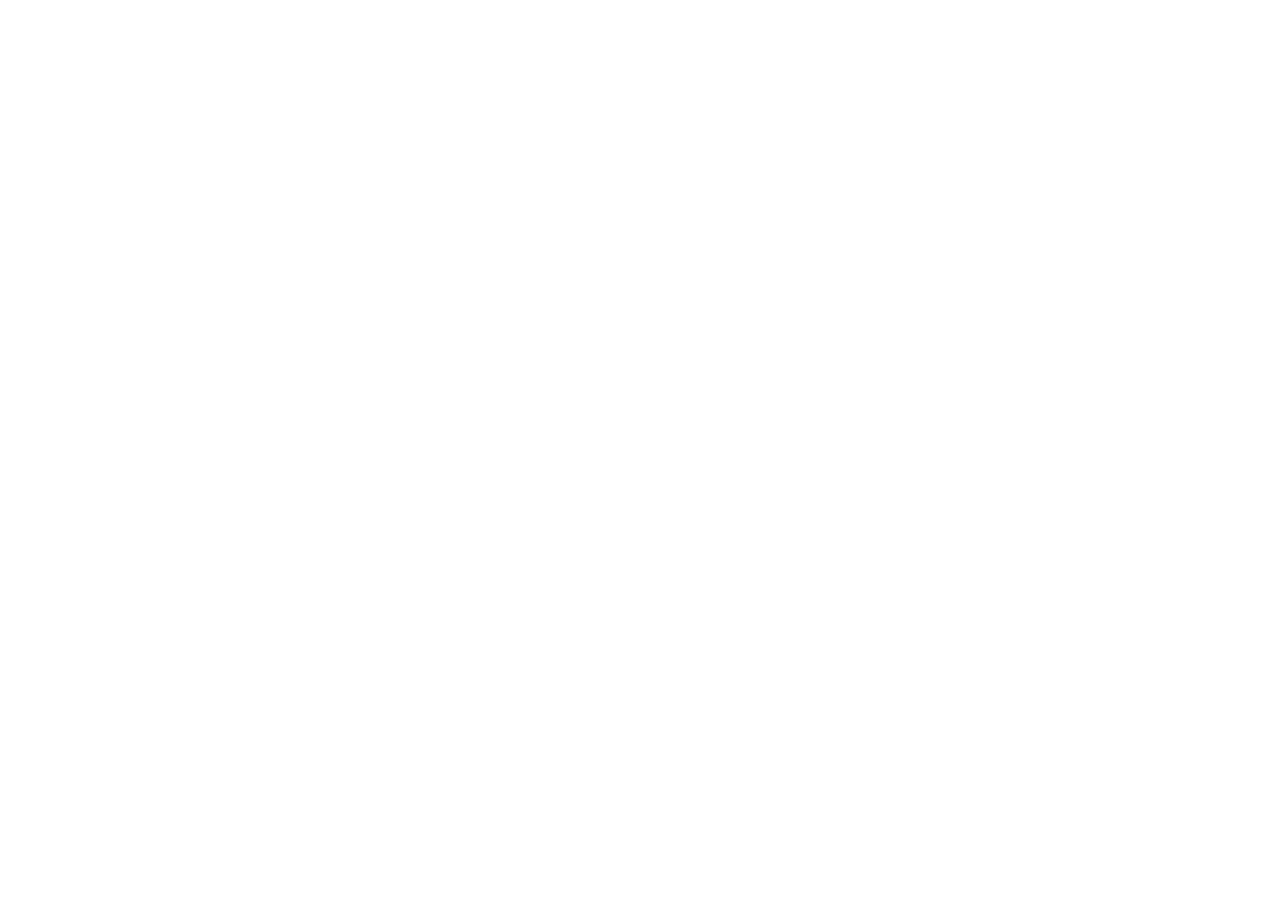
==== index.html @ acba2df4 "Inicio de proyecto masterdots" ====
<!DOCTYPE html>
<html lang="es">
<head>
    <meta charset="UTF-8">
    <meta name="viewport" content="width=device-width, initial-scale=1.0">
    <title>Masterdots Game</title>
</head>
<body>
    
</body>
</html>
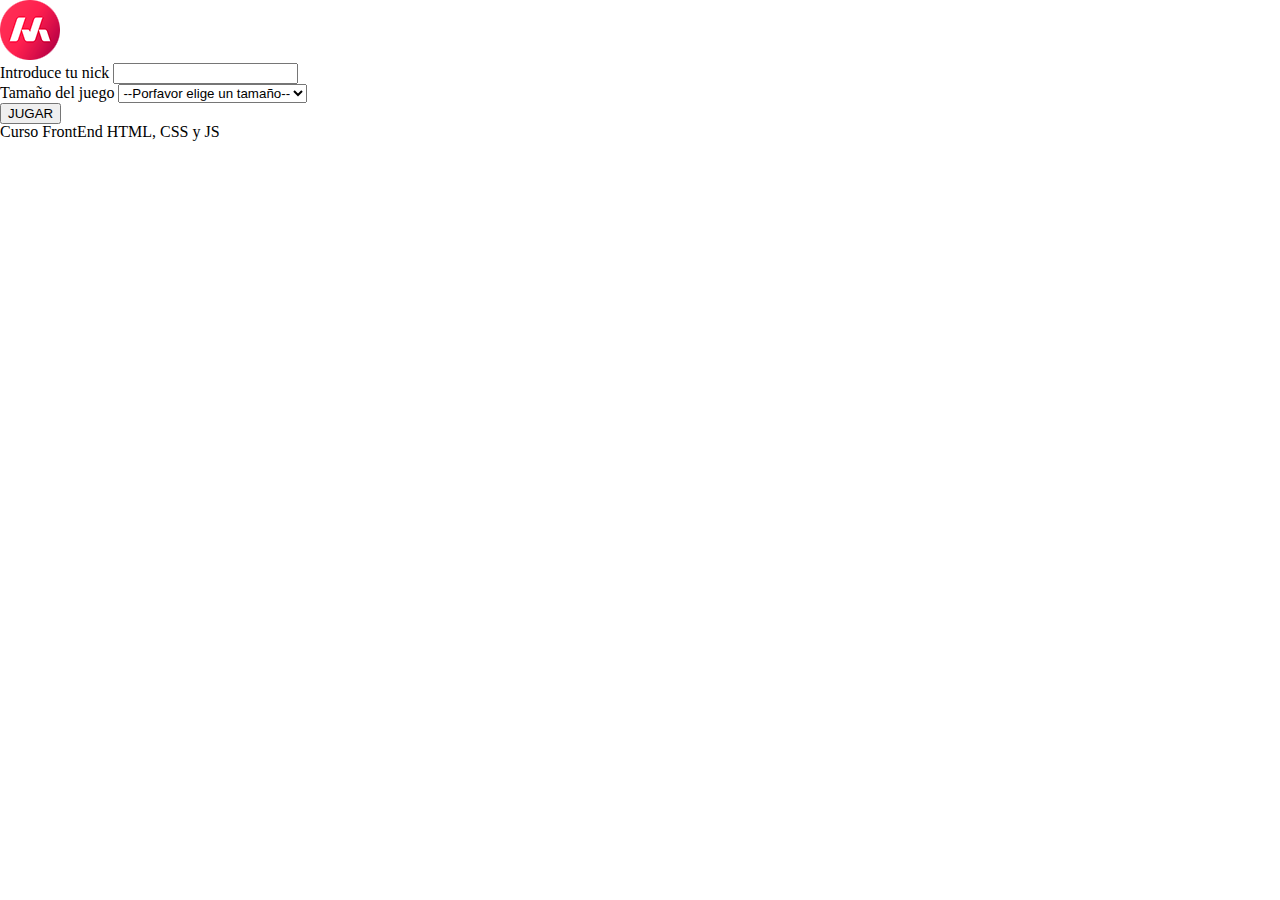
==== commit 07970d44: "Esqueleto de mokap" ====
--- a/index.html
+++ b/index.html
@@ -3,9 +3,40 @@
 <head>
     <meta charset="UTF-8">
     <meta name="viewport" content="width=device-width, initial-scale=1.0">
+    <link rel="stylesheet" href="./css/reset.css">
+    <link rel="stylesheet" href="./css/style.css">
     <title>Masterdots Game</title>
 </head>
 <body>
+    <!-- CABECERA -->
+     <header>
+        <img src="./img/logo.png" alt="Logo Masterdots">
+     </header>
+     <!-- FORMULARIO DE USUARIO -->
+     <main>
+        <form action="#">
+            <div class="itemform">
+                <label for="nick">Introduce tu nick</label>
+                <input type="text" name="nick" id="nick"/>
+            </div>
+            <div class="itemform">
+                <label for="nick">Tamaño del juego</label>
+                <select name="tamano" id="tamano">
+                    <option value="">--Porfavor elige un tamaño--</option>
+                    <option value="1">4x4</option>
+                    <option value="2">5x5</option>
+                    <option value="3">6x6</option>
+                </select>
+            </div>
+            <div class="itemform">
+                <input type="submit" value="JUGAR">
+            </div>
+        </form>
+     </main>
+     <!-- PIE DE PAGINA -->
+     <footer>
+        <p>Curso FrontEnd HTML, CSS y JS</p>
+     </footer>
     
 </body>
 </html>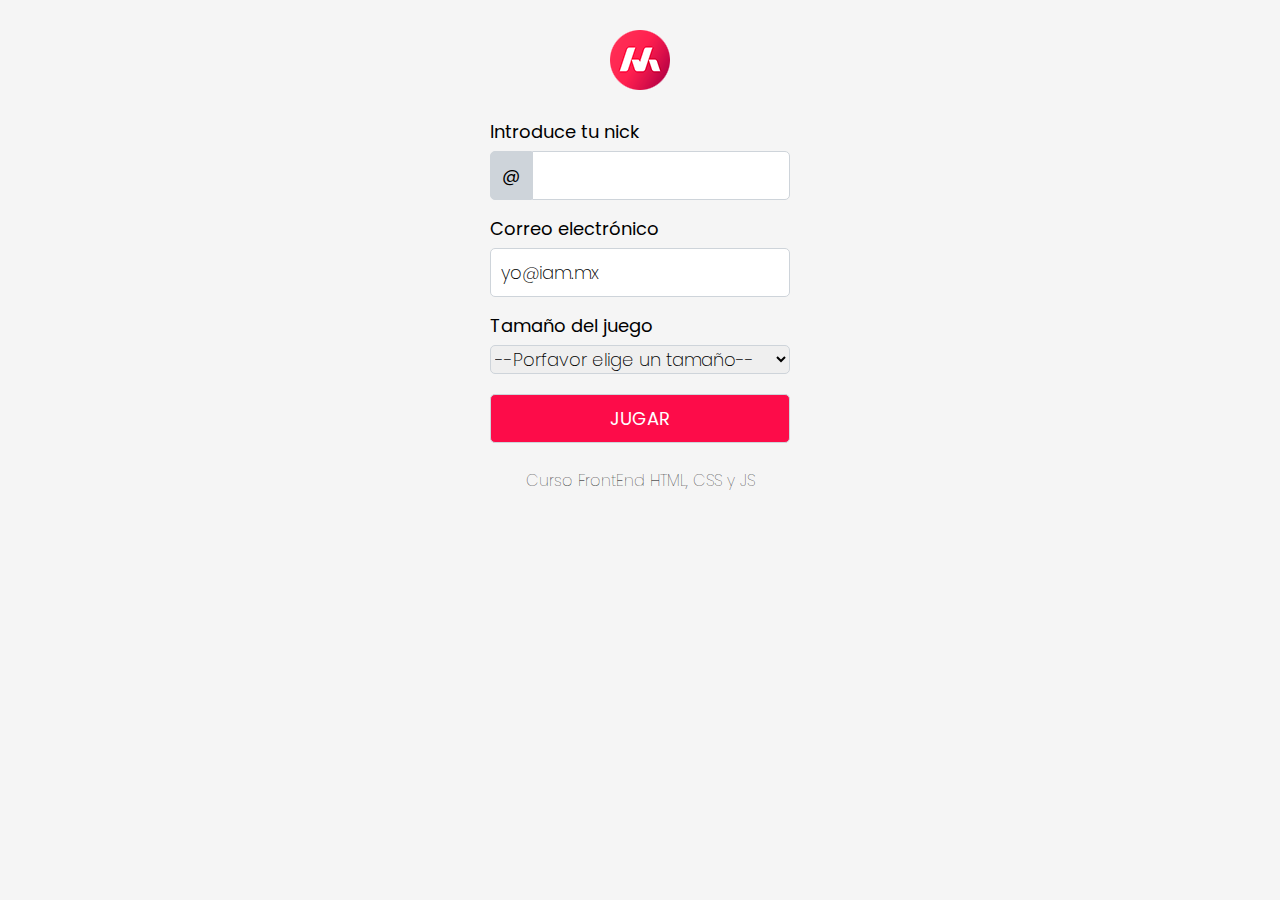
==== commit 8a45f207: "Terminamos parte 1 de js y html" ====
--- a/index.html
+++ b/index.html
@@ -5,19 +5,27 @@
     <meta name="viewport" content="width=device-width, initial-scale=1.0">
     <link rel="stylesheet" href="./css/reset.css">
     <link rel="stylesheet" href="./css/style.css">
+    <link rel="preconnect" href="https://fonts.googleapis.com">
+    <link rel="preconnect" href="https://fonts.gstatic.com" crossorigin>
+    <link href="https://fonts.googleapis.com/css2?family=Poppins:wght@100;200;300;400;500&display=swap" rel="stylesheet">
     <title>Masterdots Game</title>
 </head>
 <body>
     <!-- CABECERA -->
-     <header>
+    <header>
         <img src="./img/logo.png" alt="Logo Masterdots">
-     </header>
-     <!-- FORMULARIO DE USUARIO -->
-     <main>
+    </header>
+    <!-- FORMULARIO DE USUARIO -->
+    <main>
         <form action="#">
             <div class="itemform">
                 <label for="nick">Introduce tu nick</label>
+                <input type="text" name="nick" value="@" id="nicka" readonly/>
                 <input type="text" name="nick" id="nick"/>
+            </div>
+            <div class="itemform">
+                <label for="correo">Correo electrónico</label>
+                <input type="email" name="correo" value="yo@iam.mx" id="correo"/>
             </div>
             <div class="itemform">
                 <label for="nick">Tamaño del juego</label>
@@ -32,11 +40,11 @@
                 <input type="submit" value="JUGAR">
             </div>
         </form>
-     </main>
-     <!-- PIE DE PAGINA -->
-     <footer>
+    </main>
+    <!-- PIE DE PAGINA -->
+    <footer>
         <p>Curso FrontEnd HTML, CSS y JS</p>
-     </footer>
-    
+    </footer>
 </body>
+<script src="./js/app.js"></script>
 </html>--- a/css/style.css
+++ b/css/style.css
@@ -0,0 +1,82 @@
+body{
+    background-color: #f5f5f5;
+    font-family: 'Poppins', sans-serif;
+}
+
+header, footer{
+    text-align: center;
+    margin: 30px auto 0 auto;
+    width: 300px;
+}
+
+main{
+    margin: 30px auto 0 auto;
+    width: 300px;
+}
+
+form{
+    display: flex;
+    flex-direction: column;
+    row-gap: 20px;
+    font-size: 18px;
+}
+
+label{
+    display: block;
+    margin-bottom: 10px;
+}
+
+input{
+    display: inline;
+    font-family: 'Poppins', sans-serif;
+    width: 236px;
+    border: 1px solid #ced4da;
+    padding: 10px;
+    border-radius: 0px 5px 5px 0px;
+    font-weight: 200;
+    font-size: 18px;
+}
+
+input[type="email"] {
+    border: 1px solid #ced4da;
+    font-weight: 200;
+    font-size:18px;
+    border-radius: 5px;
+    width: 278px;
+}
+
+input[type="submit"]{
+    width: 100%;
+    background-color: #fd0c49;
+    color: #fff;
+    font-weight: 400;
+    border-radius: 5px;
+}
+
+select{
+    font-family: 'Poppins', sans-serif;
+    width: 100%;
+    border: 1px solid #ced4da;
+    border-radius: 5px;
+    font-weight: 200;
+    font-size: 18px;
+}
+
+footer{
+    font-weight: 100;
+}
+
+/* IDs */
+
+#nicka{
+    float: left;
+    font-family: 'Poppins', sans-serif;
+    text-align: center;
+    width: 20px;
+    background-color: #ced4da;
+    border: 1px solid #ced4da;
+    padding: 10px;
+    border-radius: 5px 0px 0px 5px;
+    font-weight: 400;
+    font-size: 18px;
+}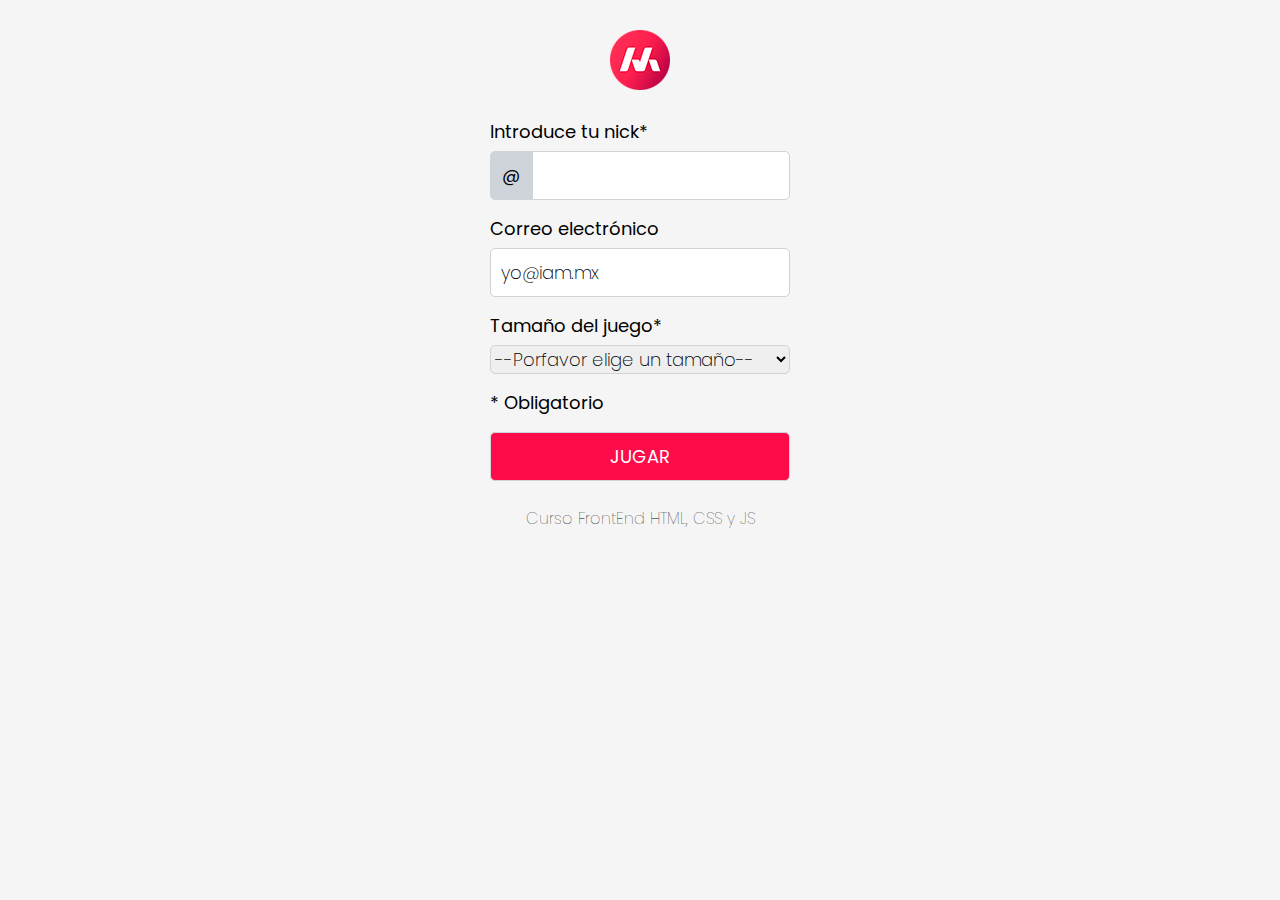
==== commit 6b7a85ef: "Terminado formulario y comprobaciones" ====
--- a/index.html
+++ b/index.html
@@ -17,27 +17,33 @@
     </header>
     <!-- FORMULARIO DE USUARIO -->
     <main>
-        <form action="#">
+        <div>
+            <p id="error"></p>
+        </div>
+        <form action="juego.html" id="formEntrada">
             <div class="itemform">
-                <label for="nick">Introduce tu nick</label>
+                <label for="nick">Introduce tu nick*</label>
                 <input type="text" name="nick" value="@" id="nicka" readonly/>
-                <input type="text" name="nick" id="nick"/>
+                <input type="text" name="nick" id="nick" required minlength="2"/>
             </div>
             <div class="itemform">
                 <label for="correo">Correo electrónico</label>
                 <input type="email" name="correo" value="yo@iam.mx" id="correo"/>
             </div>
             <div class="itemform">
-                <label for="nick">Tamaño del juego</label>
+                <label for="nick">Tamaño del juego*</label>
                 <select name="tamano" id="tamano">
-                    <option value="">--Porfavor elige un tamaño--</option>
+                    <option value="0">--Porfavor elige un tamaño--</option>
                     <option value="1">4x4</option>
                     <option value="2">5x5</option>
                     <option value="3">6x6</option>
                 </select>
             </div>
             <div class="itemform">
-                <input type="submit" value="JUGAR">
+                <p>* Obligatorio</p>
+            </div>
+            <div class="itemform">
+                <input type="submit" value="JUGAR" id="jugar">
             </div>
         </form>
     </main>
--- a/css/style.css
+++ b/css/style.css
@@ -79,4 +79,12 @@
     border-radius: 5px 0px 0px 5px;
     font-weight: 400;
     font-size: 18px;
+}
+
+#error{
+    text-align: center;
+    color: #fd0c49;
+    font-weight: 300;
+    font-size: 14px;
+    margin: 10px;
 }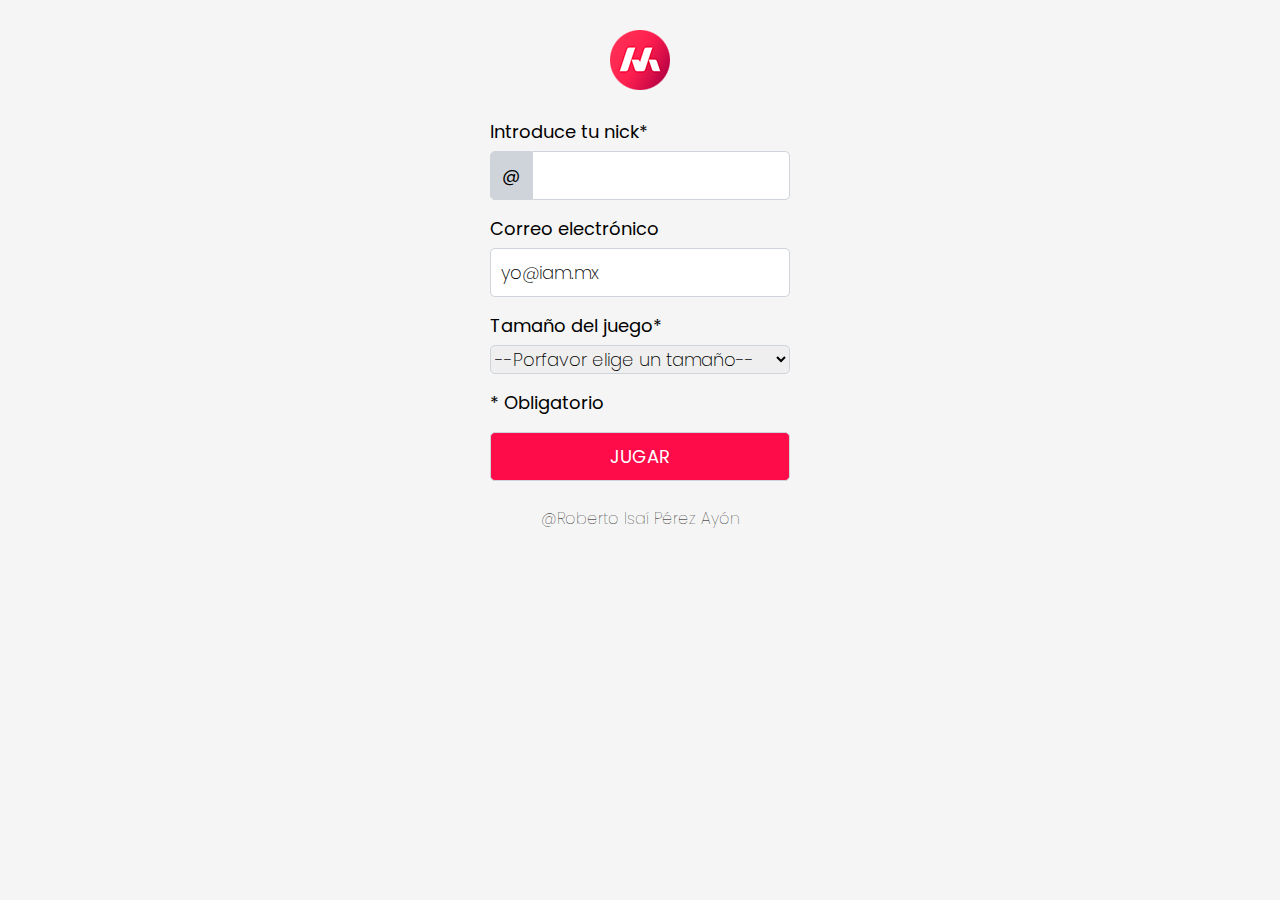
==== commit 688dcbdd: "agrando web api" ====
--- a/index.html
+++ b/index.html
@@ -1,56 +1,60 @@
 <!DOCTYPE html>
 <html lang="es">
-<head>
-    <meta charset="UTF-8">
-    <meta name="viewport" content="width=device-width, initial-scale=1.0">
-    <link rel="stylesheet" href="./css/reset.css">
-    <link rel="stylesheet" href="./css/style.css">
-    <link rel="preconnect" href="https://fonts.googleapis.com">
-    <link rel="preconnect" href="https://fonts.gstatic.com" crossorigin>
-    <link href="https://fonts.googleapis.com/css2?family=Poppins:wght@100;200;300;400;500&display=swap" rel="stylesheet">
+  <head>
+    <meta charset="UTF-8" />
+    <meta name="viewport" content="width=device-width, initial-scale=1.0" />
+    <link rel="stylesheet" href="./css/reset.css" />
+    <link rel="stylesheet" href="./css/style.css" />
+    <link rel="preconnect" href="https://fonts.googleapis.com" />
+    <link rel="preconnect" href="https://fonts.gstatic.com" crossorigin />
+    <link
+      href="https://fonts.googleapis.com/css2?family=Poppins:wght@100;200;300;400;500&display=swap"
+      rel="stylesheet"
+    />
     <title>Masterdots Game</title>
-</head>
-<body>
+  </head>
+  <body>
     <!-- CABECERA -->
     <header>
-        <img src="./img/logo.png" alt="Logo Masterdots">
+      <img src="./img/logo.png" alt="Logo Masterdots" />
     </header>
     <!-- FORMULARIO DE USUARIO -->
     <main>
-        <div>
-            <p id="error"></p>
+      <div>
+        <p id="error"></p>
+      </div>
+      <form action="juego.html" id="formEntrada">
+        <div class="itemform">
+          <label for="nick">Introduce tu nick*</label>
+          <input type="text" name="nick" value="@" id="nicka" readonly />
+          <input type="text" name="nick" id="nick" required minlength="2" />
         </div>
-        <form action="juego.html" id="formEntrada">
-            <div class="itemform">
-                <label for="nick">Introduce tu nick*</label>
-                <input type="text" name="nick" value="@" id="nicka" readonly/>
-                <input type="text" name="nick" id="nick" required minlength="2"/>
-            </div>
-            <div class="itemform">
-                <label for="correo">Correo electrónico</label>
-                <input type="email" name="correo" value="yo@iam.mx" id="correo"/>
-            </div>
-            <div class="itemform">
-                <label for="nick">Tamaño del juego*</label>
-                <select name="tamano" id="tamano">
-                    <option value="0">--Porfavor elige un tamaño--</option>
-                    <option value="1">4x4</option>
-                    <option value="2">5x5</option>
-                    <option value="3">6x6</option>
-                </select>
-            </div>
-            <div class="itemform">
-                <p>* Obligatorio</p>
-            </div>
-            <div class="itemform">
-                <input type="submit" value="JUGAR" id="jugar">
-            </div>
-        </form>
+        <div class="itemform">
+          <label for="correo">Correo electrónico</label>
+          <input type="email" name="correo" value="yo@iam.mx" id="correo" />
+        </div>
+        <div class="itemform">
+          <label for="nick">Tamaño del juego*</label>
+          <select name="tamano" id="tamano">
+            <option value="0">--Porfavor elige un tamaño--</option>
+            <option value="1">4x4</option>
+            <option value="2">5x5</option>
+            <option value="3">6x6</option>
+          </select>
+        </div>
+        <div class="itemform">
+          <p>* Obligatorio</p>
+        </div>
+        <div class="itemform">
+          <input type="submit" value="JUGAR" id="jugar" />
+        </div>
+      </form>
     </main>
     <!-- PIE DE PAGINA -->
     <footer>
-        <p>Curso FrontEnd HTML, CSS y JS</p>
+      <p>@Roberto Isaí Pérez Ayón</p>
     </footer>
-</body>
-<script src="./js/app.js"></script>
-</html>+    <script src="./js/datosUsuario.js"></script>
+    <script src="./js/app.js"></script>
+  </body>
+</html>
--- a/css/style.css
+++ b/css/style.css
@@ -1,90 +1,91 @@
-body{
-    background-color: #f5f5f5;
-    font-family: 'Poppins', sans-serif;
+body {
+  background-color: #f5f5f5;
+  font-family: "Poppins", sans-serif;
 }
 
-header, footer{
-    text-align: center;
-    margin: 30px auto 0 auto;
-    width: 300px;
+header,
+footer {
+  text-align: center;
+  margin: 30px auto 0 auto;
+  width: 300px;
 }
 
-main{
-    margin: 30px auto 0 auto;
-    width: 300px;
+main {
+  margin: 30px auto 0 auto;
+  width: 300px;
 }
 
-form{
-    display: flex;
-    flex-direction: column;
-    row-gap: 20px;
-    font-size: 18px;
+form {
+  display: flex;
+  flex-direction: column;
+  row-gap: 20px;
+  font-size: 18px;
 }
 
-label{
-    display: block;
-    margin-bottom: 10px;
+label {
+  display: block;
+  margin-bottom: 10px;
 }
 
-input{
-    display: inline;
-    font-family: 'Poppins', sans-serif;
-    width: 236px;
-    border: 1px solid #ced4da;
-    padding: 10px;
-    border-radius: 0px 5px 5px 0px;
-    font-weight: 200;
-    font-size: 18px;
+input {
+  display: inline;
+  font-family: "Poppins", sans-serif;
+  width: 236px;
+  border: 1px solid #ced4da;
+  padding: 10px;
+  border-radius: 0px 5px 5px 0px;
+  font-weight: 200;
+  font-size: 18px;
 }
 
 input[type="email"] {
-    border: 1px solid #ced4da;
-    font-weight: 200;
-    font-size:18px;
-    border-radius: 5px;
-    width: 278px;
+  border: 1px solid #ced4da;
+  font-weight: 200;
+  font-size: 18px;
+  border-radius: 5px;
+  width: 278px;
 }
 
-input[type="submit"]{
-    width: 100%;
-    background-color: #fd0c49;
-    color: #fff;
-    font-weight: 400;
-    border-radius: 5px;
+input[type="submit"] {
+  width: 100%;
+  background-color: #fd0c49;
+  color: #fff;
+  font-weight: 400;
+  border-radius: 5px;
 }
 
-select{
-    font-family: 'Poppins', sans-serif;
-    width: 100%;
-    border: 1px solid #ced4da;
-    border-radius: 5px;
-    font-weight: 200;
-    font-size: 18px;
+select {
+  font-family: "Poppins", sans-serif;
+  width: 100%;
+  border: 1px solid #ced4da;
+  border-radius: 5px;
+  font-weight: 200;
+  font-size: 18px;
 }
 
-footer{
-    font-weight: 100;
+footer {
+  font-weight: 100;
 }
 
 /* IDs */
 
-#nicka{
-    float: left;
-    font-family: 'Poppins', sans-serif;
-    text-align: center;
-    width: 20px;
-    background-color: #ced4da;
-    border: 1px solid #ced4da;
-    padding: 10px;
-    border-radius: 5px 0px 0px 5px;
-    font-weight: 400;
-    font-size: 18px;
+#nicka {
+  float: left;
+  font-family: "Poppins", sans-serif;
+  text-align: center;
+  width: 20px;
+  background-color: #ced4da;
+  border: 1px solid #ced4da;
+  padding: 10px;
+  border-radius: 5px 0px 0px 5px;
+  font-weight: 400;
+  font-size: 18px;
 }
 
-#error{
-    text-align: center;
-    color: #fd0c49;
-    font-weight: 300;
-    font-size: 14px;
-    margin: 10px;
-}+#error {
+  text-align: center;
+  color: #fd0c49;
+  font-weight: 300;
+  font-size: 14px;
+  margin: 10px;
+}
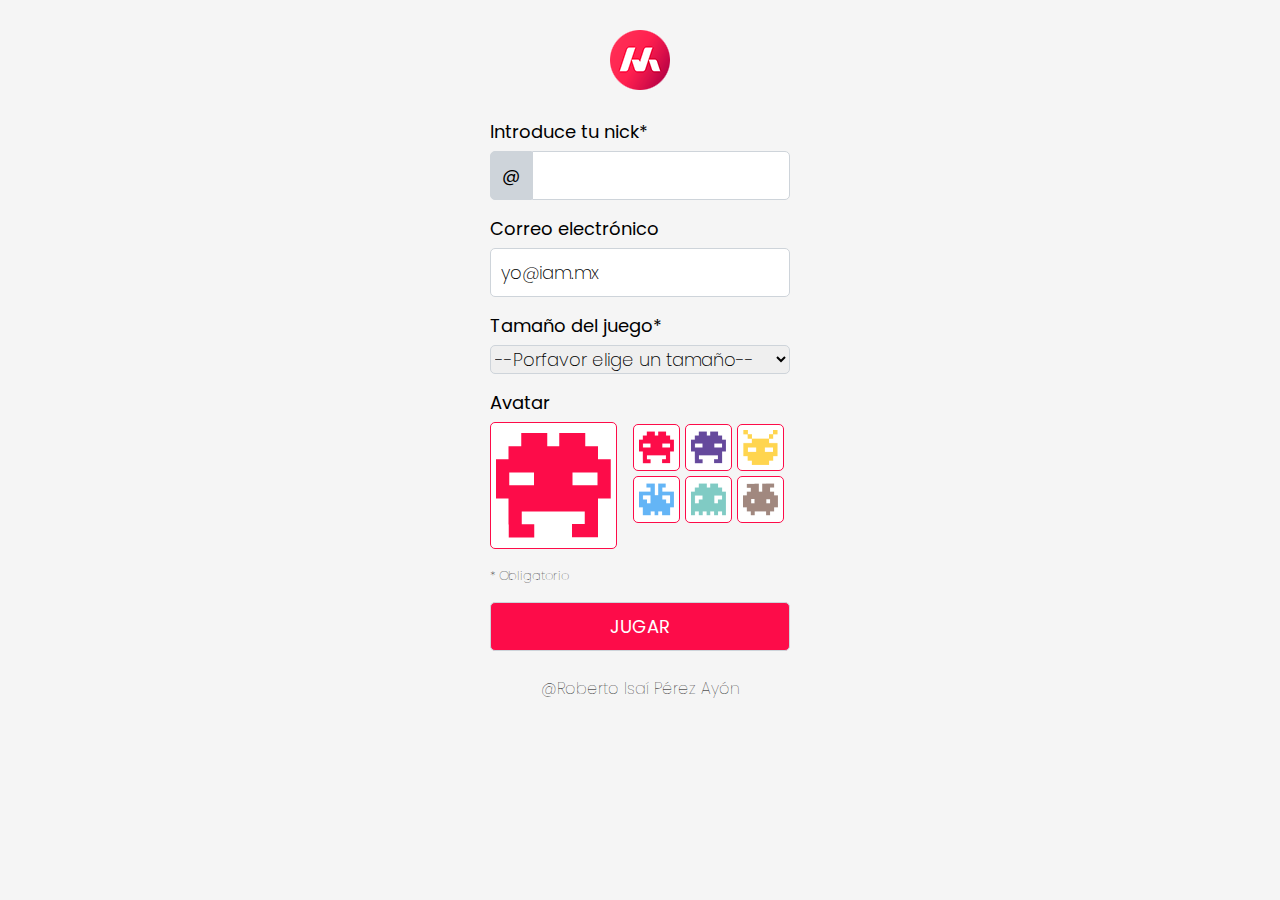
==== commit 508a5abd: "Se agrego la funcion Drag and Drop" ====
--- a/index.html
+++ b/index.html
@@ -1,60 +1,89 @@
 <!DOCTYPE html>
 <html lang="es">
-  <head>
+
+<head>
     <meta charset="UTF-8" />
     <meta name="viewport" content="width=device-width, initial-scale=1.0" />
     <link rel="stylesheet" href="./css/reset.css" />
     <link rel="stylesheet" href="./css/style.css" />
     <link rel="preconnect" href="https://fonts.googleapis.com" />
     <link rel="preconnect" href="https://fonts.gstatic.com" crossorigin />
-    <link
-      href="https://fonts.googleapis.com/css2?family=Poppins:wght@100;200;300;400;500&display=swap"
-      rel="stylesheet"
-    />
+    <link href="https://fonts.googleapis.com/css2?family=Poppins:wght@100;200;300;400;500&display=swap"
+        rel="stylesheet" />
     <title>Masterdots Game</title>
-  </head>
-  <body>
+</head>
+
+<body>
     <!-- CABECERA -->
     <header>
-      <img src="./img/logo.png" alt="Logo Masterdots" />
+        <img src="./img/logo.png" alt="Logo Masterdots" />
     </header>
     <!-- FORMULARIO DE USUARIO -->
     <main>
-      <div>
-        <p id="error"></p>
-      </div>
-      <form action="juego.html" id="formEntrada">
-        <div class="itemform">
-          <label for="nick">Introduce tu nick*</label>
-          <input type="text" name="nick" value="@" id="nicka" readonly />
-          <input type="text" name="nick" id="nick" required minlength="2" />
+        <div>
+            <p id="error"></p>
         </div>
-        <div class="itemform">
-          <label for="correo">Correo electrónico</label>
-          <input type="email" name="correo" value="yo@iam.mx" id="correo" />
-        </div>
-        <div class="itemform">
-          <label for="nick">Tamaño del juego*</label>
-          <select name="tamano" id="tamano">
-            <option value="0">--Porfavor elige un tamaño--</option>
-            <option value="1">4x4</option>
-            <option value="2">5x5</option>
-            <option value="3">6x6</option>
-          </select>
-        </div>
-        <div class="itemform">
-          <p>* Obligatorio</p>
-        </div>
-        <div class="itemform">
-          <input type="submit" value="JUGAR" id="jugar" />
-        </div>
-      </form>
+        <form action="juego.html" id="formEntrada">
+            <div class="itemform">
+                <label for="nick">Introduce tu nick*</label>
+                <input type="text" name="nick" value="@" id="nicka" readonly />
+                <input type="text" name="nick" id="nick" required minlength="2" />
+            </div>
+            <div class="itemform">
+                <label for="correo">Correo electrónico</label>
+                <input type="email" name="correo" value="yo@iam.mx" id="correo" />
+            </div>
+            <div class="itemform">
+                <label for="nick">Tamaño del juego*</label>
+                <select name="tamano" id="tamano">
+                    <option value="0">--Porfavor elige un tamaño--</option>
+                    <option value="1">4x4</option>
+                    <option value="2">5x5</option>
+                    <option value="3">6x6</option>
+                </select>
+            </div>
+            <div class="itemform">
+                <div id="avatar">
+                    <label for="avatar">Avatar</label>
+                    <div id="avatarContainer">
+                        <img src="./img/avatar1.png" alt="" id="avatarImg">
+                    </div>
+                </div>
+                <div id="avatargrid">
+                    <div class="avatarItem">
+                        <img src="./img/avatar1.png" class="avatarImgItem" alt="" width="35" draggable="true">
+                    </div>
+                    <div class="avatarItem">
+                        <img src="./img/avatar2.png" class="avatarImgItem" alt="" width="35" draggable="true">
+                    </div>
+                    <div class="avatarItem">
+                        <img src="./img/avatar3.png" class="avatarImgItem" alt="" width="35" draggable="true">
+                    </div>
+                    <div class="avatarItem">
+                        <img src="./img/avatar4.png" class="avatarImgItem" alt="" width="35" draggable="true">
+                    </div>
+                    <div class="avatarItem">
+                        <img src="./img/avatar5.png" class="avatarImgItem" alt="" width="35" draggable="true">
+                    </div>
+                    <div class="avatarItem">
+                        <img src="./img/avatar6.png" class="avatarImgItem" alt="" width="35" draggable="true">
+                    </div>
+                </div>
+            </div>
+            <div class="itemform">
+                <p id="obli">* Obligatorio</p>
+            </div>
+            <div class="itemform">
+                <input type="submit" value="JUGAR" id="jugar" />
+            </div>
+        </form>
     </main>
     <!-- PIE DE PAGINA -->
     <footer>
-      <p>@Roberto Isaí Pérez Ayón</p>
+        <p>@Roberto Isaí Pérez Ayón</p>
     </footer>
     <script src="./js/datosUsuario.js"></script>
     <script src="./js/app.js"></script>
-  </body>
-</html>
+</body>
+
+</html>--- a/css/style.css
+++ b/css/style.css
@@ -2,31 +2,25 @@
   background-color: #f5f5f5;
   font-family: "Poppins", sans-serif;
 }
-
-header,
-footer {
+header, footer {
   text-align: center;
   margin: 30px auto 0 auto;
   width: 300px;
 }
-
 main {
   margin: 30px auto 0 auto;
   width: 300px;
 }
-
 form {
   display: flex;
   flex-direction: column;
   row-gap: 20px;
   font-size: 18px;
 }
-
 label {
   display: block;
   margin-bottom: 10px;
 }
-
 input {
   display: inline;
   font-family: "Poppins", sans-serif;
@@ -37,7 +31,6 @@
   font-weight: 200;
   font-size: 18px;
 }
-
 input[type="email"] {
   border: 1px solid #ced4da;
   font-weight: 200;
@@ -45,7 +38,6 @@
   border-radius: 5px;
   width: 278px;
 }
-
 input[type="submit"] {
   width: 100%;
   background-color: #fd0c49;
@@ -53,7 +45,6 @@
   font-weight: 400;
   border-radius: 5px;
 }
-
 select {
   font-family: "Poppins", sans-serif;
   width: 100%;
@@ -62,13 +53,26 @@
   font-weight: 200;
   font-size: 18px;
 }
-
 footer {
   font-weight: 100;
 }
 
+/*Clases*/
+.avatarItem{
+  background-color: #fff;
+  border: solid 1px #fd0c49;
+  border-radius: 5px;
+  width: 40px;
+  height: 40px;
+  padding-top: 5px;
+  padding-left: 5px;
+}
+
 /* IDs */
-
+#obli {
+  font-size: small;
+  font-weight: 100
+}
 #nicka {
   float: left;
   font-family: "Poppins", sans-serif;
@@ -81,7 +85,6 @@
   font-weight: 400;
   font-size: 18px;
 }
-
 #error {
   text-align: center;
   color: #fd0c49;
@@ -89,3 +92,25 @@
   font-size: 14px;
   margin: 10px;
 }
+#avatar{
+  float:left;
+}
+#avatarContainer{
+  display: flex;
+  background-color: #fff;
+  border: solid 1px #fd0c49;
+  border-radius: 5px;
+  width: 125px;
+  height: 125px;
+  justify-content:center;
+  align-items:center;
+  margin-right: 10px;
+}
+#avatargrid{
+  display: flex;
+  justify-content:center;
+  align-items:center;
+  flex-wrap: wrap;
+  gap: 5px;
+  margin-top: 30px;
+}
